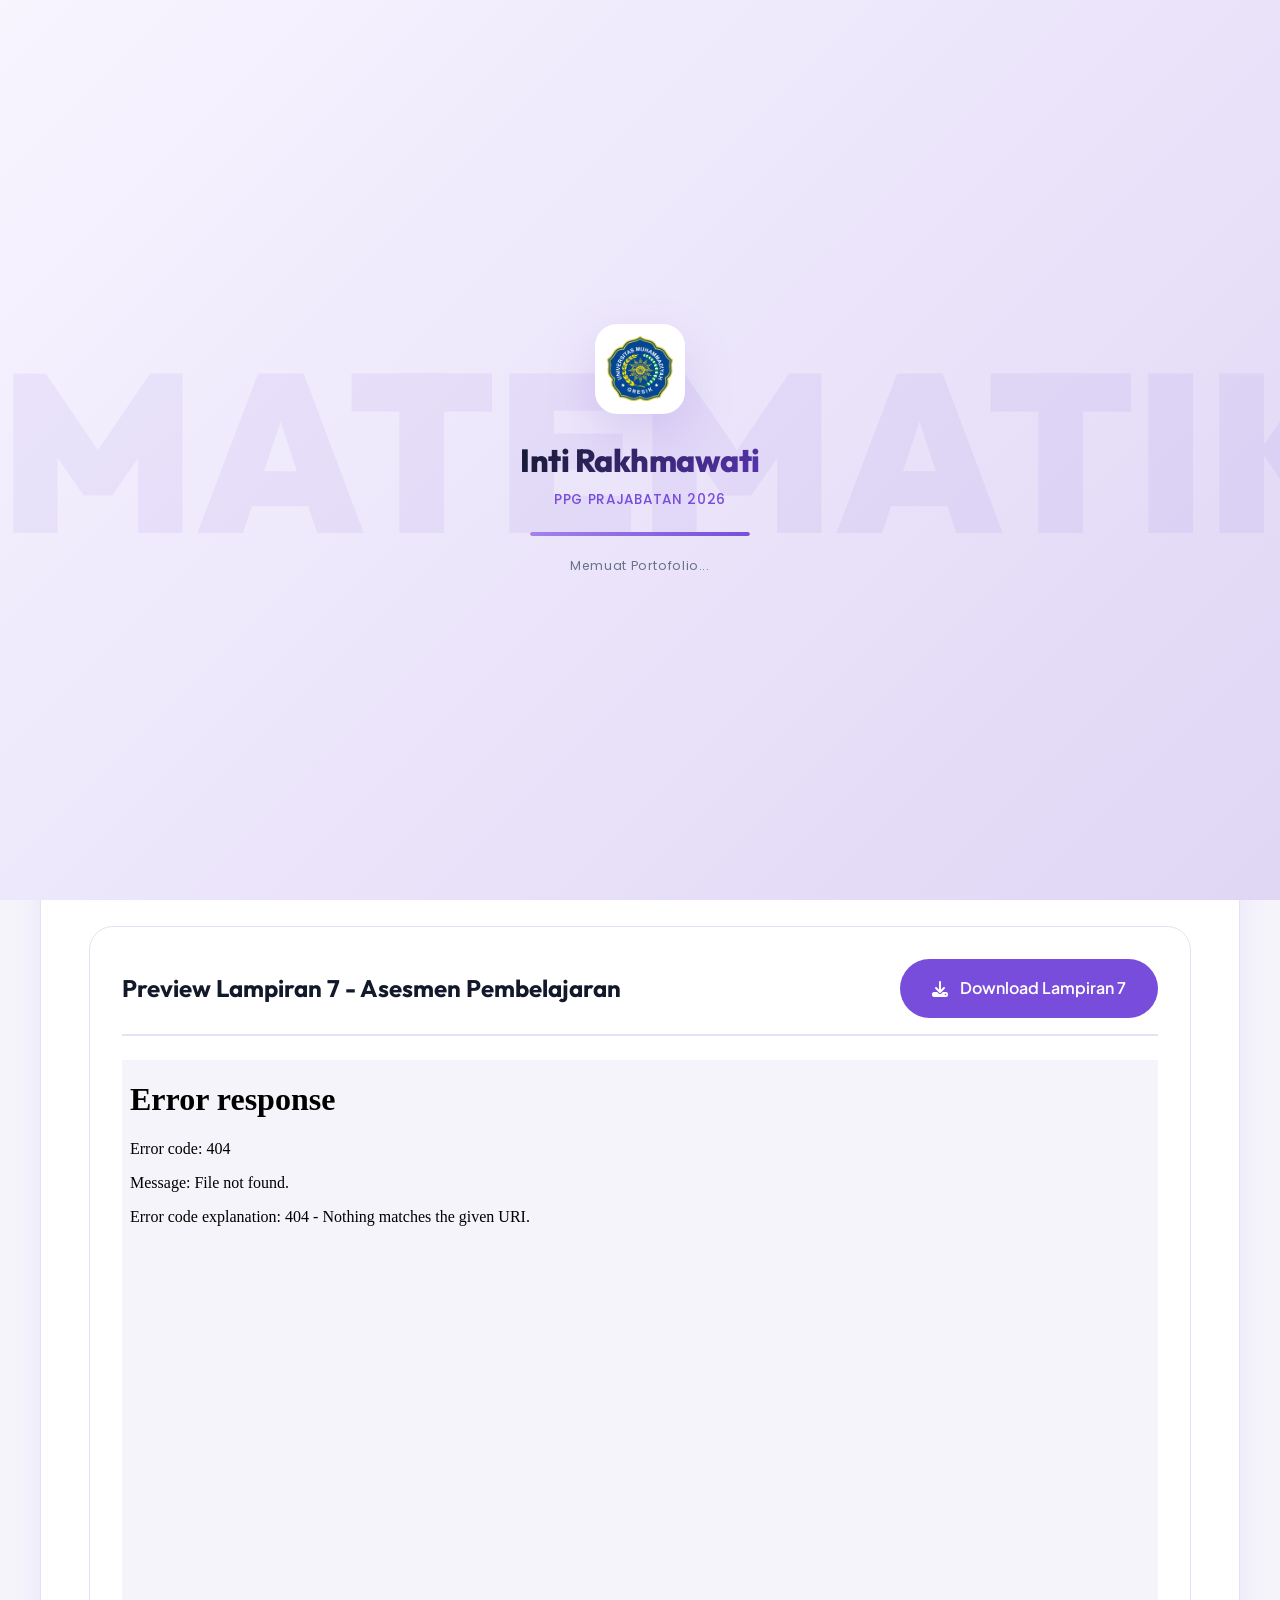
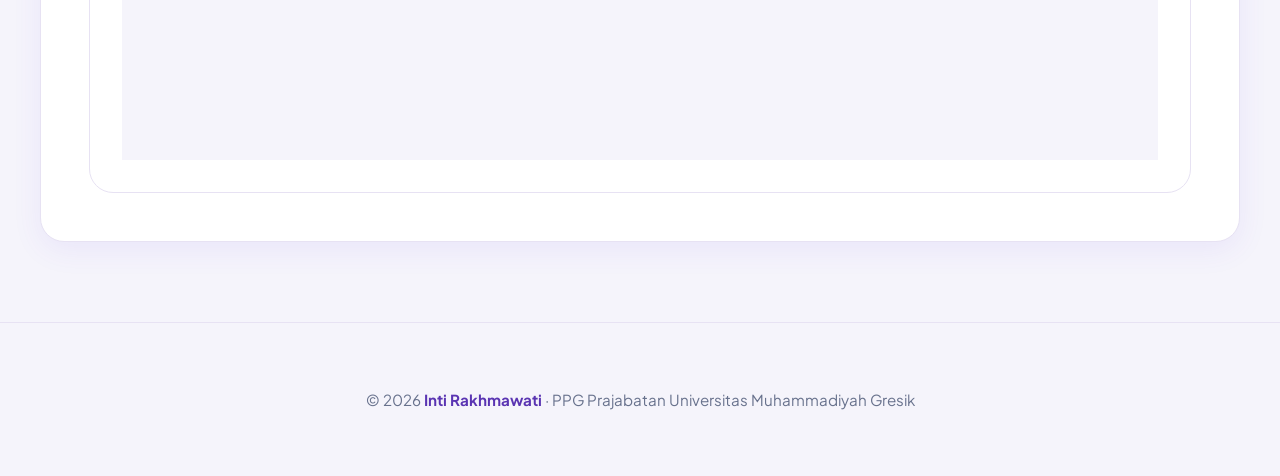
==== penilaian.html @ a16b54da "Add files via upload" ====
<!DOCTYPE html>
<html lang="id">
<head>
  <meta charset="UTF-8" />
  <meta name="viewport" content="width=1200" />
  <title>Penilaian – Portofolio PPG Prajabatan 2026</title>
  <meta name="description" content="Dokumen penilaian dan evaluasi pembelajaran" />
  <link rel="preconnect" href="https://fonts.googleapis.com" />
  <link rel="preconnect" href="https://fonts.gstatic.com" crossorigin />
  <link href="https://fonts.googleapis.com/css2?family=Poppins:wght@400;500;600;700&family=Outfit:wght@400;500;600;700;800;900&family=Plus+Jakarta+Sans:ital,wght@0,400;0,500;0,600;0,700;1,400&display=swap" rel="stylesheet" />
  <link rel="stylesheet" href="style.css?v=6" />
  <link rel="icon" type="image/png" href="Logo_UMG.png" />
  <link rel="stylesheet" href="https://cdnjs.cloudflare.com/ajax/libs/font-awesome/6.5.1/css/all.min.css" />
  <style>
    .detail-section { padding: 9rem 2rem 5rem; min-height: 80vh; background: var(--bg-alt); }
    .back-btn {
      display: inline-flex; align-items: center; gap: 0.5rem;
      color: var(--text-muted); text-decoration: none; font-weight: 600;
      margin-bottom: 2rem; transition: var(--transition);
      background: var(--white); padding: 0.6rem 1.2rem;
      border-radius: 99px; border: 1.5px solid var(--border);
    }
    .back-btn:hover { color: var(--purple); border-color: var(--purple-light); transform: translateY(-2px); }
    .penilaian-container {
      background: var(--white);
      border-radius: var(--radius-lg);
      padding: 3rem;
      box-shadow: var(--shadow-md);
      border: 1px solid var(--border);
    }
    .penilaian-header { margin-bottom: 3rem; border-bottom: 2px solid var(--border); padding-bottom: 2rem; }
    .section-tag {
      display: inline-block; background: var(--purple-soft); color: var(--purple);
      border: 1px solid var(--border); padding: 0.28rem 1rem; border-radius: 99px;
      font-size: 0.75rem; font-weight: 700; text-transform: uppercase; margin-bottom: 1rem;
    }
    .penilaian-header h1 { font-family: 'Outfit', sans-serif; font-size: 2.2rem; color: var(--dark); margin-bottom: 1rem; }
    .penilaian-meta { display: flex; gap: 1.5rem; color: var(--text-muted); font-size: 0.9rem; font-weight: 500; }
    
    .penilaian-grid {
      display: grid;
      grid-template-columns: 1fr 1fr;
      gap: 2rem;
      margin-bottom: 3rem;
    }
    
    .penilaian-card {
      background: var(--purple-bg);
      border: 1.5px solid var(--border);
      border-radius: var(--radius-md);
      padding: 2rem;
      transition: var(--transition);
    }
    .penilaian-card:hover {
      border-color: var(--purple-light);
      transform: translateY(-3px);
      box-shadow: 0 8px 25px hsl(258,60%,62%,0.1);
    }
    .penilaian-card h3 {
      font-family: 'Outfit', sans-serif;
      font-size: 1.3rem;
      color: var(--purple);
      margin-bottom: 1rem;
      display: flex;
      align-items: center;
      gap: 0.5rem;
    }
    .penilaian-card p {
      color: var(--text-muted);
      line-height: 1.7;
      font-size: 0.95rem;
    }
    
    .penilaian-preview {
      background: var(--white);
      border: 1px solid var(--border);
      border-radius: var(--radius-lg);
      padding: 2rem;
      margin-top: 2rem;
    }
    .pdf-container {
      width: 100%;
      height: 700px;
      border-radius: var(--radius-md);
      overflow: hidden;
      background: var(--bg-alt);
    }
    .pdf-container iframe {
      width: 100%;
      height: 100%;
      border: none;
    }
    .preview-header {
      display: flex;
      justify-content: space-between;
      align-items: center;
      margin-bottom: 1.5rem;
      padding-bottom: 1rem;
      border-bottom: 2px solid var(--border);
    }
    .preview-header h3 {
      font-family: 'Outfit', sans-serif;
      color: var(--dark);
      font-size: 1.5rem;
      margin: 0;
    }
    .btn-download {
      display: inline-flex;
      align-items: center;
      gap: 0.75rem;
      background: var(--purple);
      color: var(--white);
      padding: 1rem 2rem;
      border-radius: 99px;
      text-decoration: none;
      font-weight: 600;
      transition: var(--transition);
      border: none;
      cursor: pointer;
    }
    .btn-download:hover {
      background: var(--purple-dark);
      transform: translateY(-2px);
      box-shadow: 0 8px 20px hsl(258,60%,62%,0.3);
    }
    
    .tab-nav {
      display: flex;
      gap: 1rem;
      margin-bottom: 2rem;
      border-bottom: 2px solid var(--border);
      padding-bottom: 0;
    }
    .tab-btn {
      background: transparent;
      border: none;
      border-bottom: 3px solid transparent;
      color: var(--text-muted);
      padding: 1rem 1.5rem;
      font-family: inherit;
      font-weight: 600;
      font-size: 1rem;
      cursor: pointer;
      transition: var(--transition);
      border-radius: 0;
      position: relative;
    }
    .tab-btn:hover {
      color: var(--purple);
    }
    .tab-btn.active {
      color: var(--purple);
      border-bottom-color: var(--purple);
    }
    .tab-content {
      display: none;
      animation: fadeIn 0.5s ease forwards;
    }
    .tab-content.active {
      display: block;
    }
    
    @keyframes fadeIn {
      from { opacity: 0; transform: translateY(10px); }
      to { opacity: 1; transform: translateY(0); }
    }
  </style>
</head>
<body>
  <!-- ══════════════════════════════════════════════
       PRELOADER / INTRO ANIMATION
  ══════════════════════════════════════════════ -->
  <div id="preloader">
    <div class="preloader-inner">
      <div class="preloader-logo">
        <img src="Logo_UMG.png" alt="Logo UMG" class="preloader-logo-img" />
      </div>
      <div class="preloader-text">
        <span class="preloader-name">Inti Rakhmawati</span>
        <span class="preloader-sub">PPG Prajabatan 2026</span>
      </div>
      <div class="preloader-bar-wrap">
        <div class="preloader-bar" id="preloaderBar"></div>
      </div>
      <p class="preloader-hint">Memuat Portofolio...</p>
    </div>
    <div class="preloader-bg-text">MATEMATIKA</div>
  </div>

  <div class="page-transition" id="pageTransition"></div>

  <!-- NAVBAR (REUSED) -->
  <nav class="navbar scrolled" id="navbar">
    <div class="nav-container">
      <a href="index.html#home" class="nav-brand">
        <img src="Logo_UMG.png" alt="Logo UMG" class="nav-logo-img" onerror="this.style.display='none'; this.nextElementSibling.style.display='flex';" />
        <div class="nav-logo-icon" aria-label="Logo universitas" style="display: none;">🏛️</div>
        <div class="nav-brand-text">
          <span class="nav-univ">Universitas Muhammadiyah Gresik</span>
          <span class="nav-sub">PPG Prajabatan 2026</span>
        </div>
      </a>
      <ul class="nav-links">
        <li><a href="index.html#home" class="nav-link">Beranda</a></li>
        <li><a href="index.html#profil" class="nav-link">Profil</a></li>
        <li><a href="index.html#artefak" class="nav-link">Artefak</a></li>
        <li><a href="index.html#penilaian" class="nav-link">Penilaian</a></li>
        <li><a href="index.html#kontak" class="btn-hubungi">Hubungi Saya</a></li>
      </ul>
    </div>
  </nav>

  <main class="detail-section page-enter">
    <div class="container">
      <a href="index.html#penilaian" class="back-btn">← Kembali ke Penilaian</a>
      
      <div class="penilaian-container">
        <div class="penilaian-header">
          <span class="section-tag">Dokumen</span>
          <h1>Dokumen Penilaian</h1>
          <div class="penilaian-meta">
            <span>📅 2026</span>
            <span>📂 PPG Prajabatan</span>
            <span>📊 Asesmen & Evaluasi</span>
          </div>
        </div>

        <div class="penilaian-content">
          <p style="color: var(--text); font-size: 1.1rem; line-height: 1.8; margin-bottom: 2rem;">
            Dokumen penilaian dan evaluasi pembelajaran yang digunakan selama Program Pendidikan Profesi Guru (PPG) Prajabatan. File-file ini mencakup dokumentasi asesmen dan evaluasi pembelajaran yang dilakukan di sekolah praktik.
          </p>

          <div class="penilaian-grid">
            <div class="penilaian-card">
              <h3><i class="fas fa-clipboard-check"></i> Lampiran 7</h3>
              <p>File penilaian dan dokumentasi asesmen pembelajaran yang mencakup instrumen penilaian, rubrik, dan dokumentasi hasil asesmen peserta didik.</p>
            </div>
            <div class="penilaian-card">
              <h3><i class="fas fa-chart-bar"></i> Lampiran 8</h3>
              <p>File penilaian dan dokumentasi evaluasi pembelajaran yang berisi analisis hasil evaluasi, refleksi, dan rencana tindak lanjut pembelajaran.</p>
            </div>
          </div>

          <div class="tab-nav">
            <button class="tab-btn active" data-tab="tab-lampiran7">Lampiran 7</button>
            <button class="tab-btn" data-tab="tab-lampiran8">Lampiran 8</button>
          </div>

          <div class="tab-content active" id="tab-lampiran7">
            <div class="penilaian-preview">
              <div class="preview-header">
                <h3>Preview Lampiran 7 - Asesmen Pembelajaran</h3>
                <a href="assets/docs/lampiran_7.pdf" class="btn-download" target="_blank">
                  <i class="fas fa-download"></i>
                  Download Lampiran 7
                </a>
              </div>
              <div class="pdf-container">
                <iframe src="assets/docs/lampiran_7.pdf" type="application/pdf">
                  <p>Browser Anda tidak mendukung preview PDF. <a href="assets/docs/lampiran_7.pdf" target="_blank">Klik di sini untuk mengunduh file</a>.</p>
                </iframe>
              </div>
            </div>
          </div>

          <div class="tab-content" id="tab-lampiran8">
            <div class="penilaian-preview">
              <div class="preview-header">
                <h3>Preview Lampiran 8 - Evaluasi Pembelajaran</h3>
                <a href="assets/docs/lampiran_8.pdf" class="btn-download" target="_blank">
                  <i class="fas fa-download"></i>
                  Download Lampiran 8
                </a>
              </div>
              <div class="pdf-container">
                <iframe src="assets/docs/lampiran_8.pdf" type="application/pdf">
                  <p>Browser Anda tidak mendukung preview PDF. <a href="assets/docs/lampiran_8.pdf" target="_blank">Klik di sini untuk mengunduh file</a>.</p>
                </iframe>
              </div>
            </div>
          </div>
        </div>
      </div>
    </div>
  </main>

  <footer class="footer">
    <div class="container footer-inner">
      <p>© 2026 <strong>Inti Rakhmawati</strong> · PPG Prajabatan Universitas Muhammadiyah Gresik</p>
    </div>
  </footer>
  <script src="script.js"></script>
  <script>
    // Tab functionality
    const tabBtns = document.querySelectorAll('.tab-btn');
    const tabContents = document.querySelectorAll('.tab-content');

    tabBtns.forEach(btn => {
      btn.addEventListener('click', () => {
        const tabId = btn.getAttribute('data-tab');
        
        // Remove active class from all buttons and contents
        tabBtns.forEach(b => b.classList.remove('active'));
        tabContents.forEach(c => c.classList.remove('active'));
        
        // Add active class to clicked button and corresponding content
        btn.classList.add('active');
        document.getElementById(tabId).classList.add('active');
      });
    });
  </script>
</body>
</html>
---- style.css ----
/* ═══════════════════════════════════════════════
   PORTFOLIO – Light Theme
   ═══════════════════════════════════════════════ */

/* ── RESET ────────────────────────────────────── */
*, *::before, *::after { box-sizing: border-box; margin: 0; padding: 0; }

:root {
  /* Premium Palette */
  --purple:        hsl(258, 66%, 58%);      /* Elegant Primary */
  --purple-dark:   hsl(258, 55%, 45%);      /* For Contrast */
  --purple-light:  hsl(258, 75%, 72%);      /* For Highlights */
  --purple-soft:   hsl(258, 80%, 95%);      /* For Soft Backgrounds */
  --purple-bg:     hsl(258, 100%, 98%);     /* Clean Page Background */
  
  --dark:          hsl(224, 42%, 12%);      /* Deep Ink */
  --dark-accent:   hsl(224, 30%, 18%);      /* Rich Dark Gray */
  --text:          hsl(224, 25%, 22%);      /* Professional Reading Color */
  --text-muted:    hsl(224, 15%, 48%);      /* Soft Grayish Blue */
  
  --white:         #ffffff;
  --border:        hsl(258, 40%, 92%);
  --bg-alt:        hsl(252, 45%, 97%);
  --dark-btn:      hsl(224, 42%, 12%);

  /* Glassmorphism Tokens */
  --glass-bg:      rgba(255, 255, 255, 0.75);
  --glass-border:  rgba(255, 255, 255, 0.5);
  --glass-blur:    20px;

  /* Shadows & Layout */
  --shadow-sm:     0 2px 10px rgba(0, 0, 0, 0.05);
  --shadow-md:     0 8px 30px rgba(103, 61, 230, 0.08); /* Purple-tinted shadow */
  --shadow-lg:     0 20px 50px rgba(103, 61, 230, 0.12);
  
  --max-w:         1200px;
  --radius:        14px;
  --radius-lg:     24px;
  --transition:    0.4s cubic-bezier(0.165, 0.84, 0.44, 1);
}

html { scroll-behavior: smooth; }

body {
  font-family: 'Plus Jakarta Sans', sans-serif;
  background: var(--white);
  color: var(--text);
  line-height: 1.65;
  overflow-x: hidden;
  min-width: 1200px;
}

::-webkit-scrollbar { width: 5px; }
::-webkit-scrollbar-track { background: var(--white); }
::-webkit-scrollbar-thumb { background: var(--purple-light); border-radius: 99px; }

/* ── PRELOADER ────────────────────────────────── */
#preloader {
  position: fixed;
  inset: 0;
  z-index: 99999;
  background: linear-gradient(135deg, hsl(258, 100%, 98%) 0%, hsl(258, 70%, 94%) 50%, hsl(258, 60%, 90%) 100%);
  display: flex;
  align-items: center;
  justify-content: center;
  flex-direction: column;
  overflow: hidden;
  transition: opacity 0.7s ease, transform 0.7s cubic-bezier(0.4, 0, 0.2, 1);
}
#preloader.preloader-exit {
  opacity: 0;
  transform: scale(1.05);
  pointer-events: none;
}
#preloader.preloader-hidden {
  display: none;
}

.preloader-bg-text {
  position: absolute;
  top: 50%;
  left: 50%;
  transform: translate(-50%, -50%);
  font-family: 'Outfit', sans-serif;
  font-size: clamp(6rem, 18vw, 14rem);
  font-weight: 900;
  color: var(--purple);
  opacity: 0.07;
  line-height: 0.85;
  text-align: center;
  white-space: nowrap;
  pointer-events: none;
  width: 100%;
  animation: preloaderBgPulse 3s ease-in-out infinite;
}
@keyframes preloaderBgPulse {
  0%, 100% { opacity: 0.07; transform: translate(-50%, -50%) scale(1); }
  50% { opacity: 0.12; transform: translate(-50%, -50%) scale(1.04); }
}

.preloader-inner {
  display: flex;
  flex-direction: column;
  align-items: center;
  gap: 1.25rem;
  position: relative;
  z-index: 2;
  animation: preloaderFadeIn 0.6s ease both;
}
@keyframes preloaderFadeIn {
  from { opacity: 0; transform: translateY(20px); }
  to   { opacity: 1; transform: translateY(0); }
}

.preloader-logo {
  width: 90px;
  height: 90px;
  border-radius: 22px;
  background: white;
  display: flex;
  align-items: center;
  justify-content: center;
  box-shadow: 0 20px 50px hsl(258, 60%, 62%, 0.2);
  padding: 12px;
  animation: preloaderLogoPop 0.8s cubic-bezier(0.175, 0.885, 0.32, 1.275) 0.2s both;
}
@keyframes preloaderLogoPop {
  from { opacity: 0; transform: scale(0.5) rotate(-10deg); }
  to   { opacity: 1; transform: scale(1) rotate(0deg); }
}
.preloader-logo-img {
  width: 100%;
  height: 100%;
  object-fit: contain;
}

.preloader-text {
  display: flex;
  flex-direction: column;
  align-items: center;
  gap: 0.2rem;
  animation: preloaderFadeIn 0.6s ease 0.4s both;
}
.preloader-name {
  font-family: 'Outfit', sans-serif;
  font-size: 2rem;
  font-weight: 800;
  color: var(--dark);
  letter-spacing: -0.5px;
  background: linear-gradient(135deg, var(--dark), var(--purple-dark));
  -webkit-background-clip: text;
  -webkit-text-fill-color: transparent;
}
.preloader-sub {
  font-family: 'Poppins', sans-serif;
  font-size: 0.85rem;
  font-weight: 500;
  color: var(--purple);
  letter-spacing: 0.05em;
  text-transform: uppercase;
}

.preloader-bar-wrap {
  width: 220px;
  height: 4px;
  background: hsl(258, 50%, 88%);
  border-radius: 99px;
  overflow: hidden;
  animation: preloaderFadeIn 0.6s ease 0.6s both;
}
.preloader-bar {
  height: 100%;
  width: 0%;
  border-radius: 99px;
  background: linear-gradient(90deg, var(--purple-light), var(--purple), var(--purple-dark));
  background-size: 200% 100%;
  animation: preloaderProgress 2.2s cubic-bezier(0.4, 0, 0.2, 1) 0.5s forwards,
             preloaderShimmer 1.5s linear 0.5s infinite;
}
@keyframes preloaderProgress {
  0%   { width: 0%; }
  40%  { width: 55%; }
  70%  { width: 80%; }
  100% { width: 100%; }
}
@keyframes preloaderShimmer {
  0% { background-position: 200% center; }
  100% { background-position: -200% center; }
}

.preloader-hint {
  font-size: 0.78rem;
  color: var(--text-muted);
  font-family: 'Poppins', sans-serif;
  letter-spacing: 0.05em;
  animation: preloaderFadeIn 0.6s ease 0.7s both, preloaderDots 1.5s ease 0.7s infinite;
}
@keyframes preloaderDots {
  0%, 100% { opacity: 0.5; }
  50% { opacity: 1; }
}


/* ── NAVBAR ──────────────────────────────────── */
.navbar {
  position: fixed; top: 0; left: 0; right: 0;
  z-index: 1000;
  padding: 0.9rem 0;
  background: rgba(255,255,255,0.92);
  backdrop-filter: blur(16px);
  -webkit-backdrop-filter: blur(16px);
  border-bottom: 1px solid transparent;
  transition: var(--transition);
}
.navbar.scrolled {
  border-color: var(--border);
  box-shadow: 0 2px 24px hsl(258,60%,62%,0.08);
}

.nav-container {
  max-width: var(--max-w);
  margin: 0 auto;
  padding: 0 2rem;
  display: flex;
  align-items: center;
  gap: 2rem;
}

/* Brand */
.nav-brand {
  display: flex; align-items: center; gap: 0.65rem;
  text-decoration: none;
  color: inherit;
  flex-shrink: 0;
}
.nav-logo-img {
  width: 48px;
  height: auto;
  max-height: 48px;
  object-fit: contain;
}
.nav-logo-icon {
  width: 42px; height: 42px;
  background: linear-gradient(135deg, var(--purple-soft), var(--purple-light));
  border: 2px solid var(--border);
  border-radius: 10px;
  display: flex; align-items: center; justify-content: center;
  font-size: 1.4rem;
}
.nav-brand-text { display: flex; flex-direction: column; line-height: 1.2; }
.nav-univ {
  font-weight: 700;
  font-size: 0.88rem;
  color: var(--text);
}
.nav-sub {
  font-size: 0.72rem;
  color: var(--purple);
  font-weight: 500;
}

/* Links */
.nav-links {
  display: flex;
  list-style: none;
  gap: 0.25rem;
  margin-left: auto;
}
.nav-link {
  display: block;
  padding: 0.45rem 0.9rem;
  text-decoration: none;
  font-weight: 500;
  font-size: 0.88rem;
  color: var(--text-muted);
  border-radius: 8px;
  transition: var(--transition);
}
.nav-link:hover, .nav-link.active {
  color: var(--text);
  background: var(--purple-soft);
}

/* CTA Button */
.btn-hubungi {
  display: inline-block;
  background: var(--dark);
  color: var(--white);
  text-decoration: none;
  font-weight: 600;
  font-size: 0.85rem;
  padding: 0.6rem 1.35rem;
  border-radius: 99px;
  flex-shrink: 0;
  transition: var(--transition);
}
.btn-hubungi:hover {
  background: var(--purple);
  transform: translateY(-1px);
  box-shadow: 0 6px 20px hsl(258,60%,62%,0.35);
}

/* Hamburger */
.hamburger {
  display: none;
  flex-direction: column;
  gap: 5px;
  background: none; border: none; cursor: pointer;
  padding: 4px; margin-left: auto;
}
.hamburger span {
  display: block; width: 22px; height: 2px;
  background: var(--text);
  border-radius: 2px;
  transition: var(--transition);
}

/* ── HERO ─────────────────────────────────────── */
/* Seamless blend between sections */
.hero-wrapper {
  position: relative;
  background: linear-gradient(180deg, hsl(258, 100%, 98%) 0%, hsl(258, 80%, 96%) 80%, var(--white) 100%);
  overflow: visible; /* Allow content to spill naturally */
}

.hero {
  min-height: 750px !important;
  height: 750px !important;
  position: relative;
  overflow: visible; /* Prevent cutting off background text and photo */
  display: flex !important;
  flex-direction: row !important;
  flex-wrap: nowrap !important;
  align-items: center;
  padding: 0 2rem;
  background: transparent;
  max-width: 1200px;
  margin: 0 auto;
}

/* ── Decorative Circles ── */
.deco { position: fixed; pointer-events: none; border-radius: 50%; }

/* Large purple blob bottom-left */
.deco-blob {
  position: fixed;
  width: 520px; height: 480px;
  background: radial-gradient(ellipse at center, hsl(258,70%,80%,0.35) 0%, hsl(258,70%,80%,0) 70%);
  bottom: -120px; left: -80px;
  border-radius: 50%;
  filter: blur(30px);
  animation: blobPulse 7s ease-in-out infinite;
}
@keyframes blobPulse {
  0%,100% { transform: scale(1); }
  50% { transform: scale(1.05) translate(10px,-10px); }
}

/* Large solid circle (right, behind photo) */
.deco-circle-lg {
  width: 420px; height: 420px;
  background: hsl(258, 50%, 88%, 0.45);
  top: 50%; right: 4%;
  transform: translateY(-50%);
  position: absolute;
  border-radius: 50%;
  animation: floatY 6s ease-in-out infinite;
}

/* Medium circle top-right */
.deco-circle-md {
  width: 140px; height: 140px;
  background: hsl(258, 50%, 90%, 0.5);
  top: 6%; right: 3%;
  position: absolute;
  animation: floatY 8s ease-in-out infinite 1s;
}

/* Small filled circles */
.deco-circle-sm-1 {
  width: 18px; height: 18px;
  background: hsl(258, 65%, 72%,0.55);
  top: 20%; left: 38%;
  position: absolute;
  animation: floatY 5s ease-in-out infinite 0.5s;
}
.deco-circle-sm-2 {
  width: 10px; height: 10px;
  background: hsl(258, 65%, 72%,0.45);
  top: 60%; left: 42%;
  position: absolute;
}
.deco-circle-sm-3 {
  width: 14px; height: 14px;
  background: hsl(258, 65%, 72%,0.5);
  bottom: 22%; left: 28%;
  position: absolute;
  animation: floatY 6s ease-in-out infinite 2s;
}
.deco-circle-sm-4 {
  width: 8px; height: 8px;
  background: hsl(258, 65%, 72%,0.4);
  top: 42%; left: 48%;
  position: absolute;
}

/* Outline circles */
.deco-outline-1 {
  width: 90px; height: 90px;
  border: 2px solid hsl(258,50%,80%,0.4);
  top: 14%; left: 55%;
  position: absolute;
  background: transparent;
  animation: spin 18s linear infinite;
}
.deco-outline-2 {
  width: 60px; height: 60px;
  border: 2px solid hsl(258,50%,80%,0.35);
  top: 30%; left: 62%;
  position: absolute;
  background: transparent;
}

/* Dot groups (pink dots) */
.deco-dot-group-1,
.deco-dot-group-2 {
  position: absolute;
  background: none !important;
  border-radius: 0 !important;
}
.deco-dot-group-1 {
  width: 80px; height: 60px;
  top: 30%; right: 1%;
  background-image:
    radial-gradient(circle 3px, hsl(330,70%,72%,0.6) 100%, transparent 0),
    radial-gradient(circle 3px, hsl(330,70%,72%,0.6) 100%, transparent 0),
    radial-gradient(circle 3px, hsl(330,70%,72%,0.6) 100%, transparent 0),
    radial-gradient(circle 3px, hsl(330,70%,72%,0.6) 100%, transparent 0),
    radial-gradient(circle 3px, hsl(330,70%,72%,0.6) 100%, transparent 0),
    radial-gradient(circle 3px, hsl(330,70%,72%,0.6) 100%, transparent 0) !important;
  background-size: 14px 14px !important;
  background-position:
    0 0, 14px 0, 28px 0,
    7px 14px, 21px 14px, 35px 14px !important;
  background-repeat: no-repeat !important;
}
.deco-dot-group-2 {
  width: 60px; height: 60px;
  bottom: 24%; right: 2%;
  background-image:
    radial-gradient(circle 3px, hsl(330,70%,72%,0.5) 100%, transparent 0),
    radial-gradient(circle 3px, hsl(330,70%,72%,0.5) 100%, transparent 0),
    radial-gradient(circle 3px, hsl(330,70%,72%,0.5) 100%, transparent 0),
    radial-gradient(circle 3px, hsl(330,70%,72%,0.5) 100%, transparent 0) !important;
  background-size: 12px 12px !important;
  background-position: 0 0, 12px 0, 6px 12px, 18px 12px !important;
  background-repeat: no-repeat !important;
}

/* Ornaments */
.deco-star-1, .deco-star-2, .deco-star-3 {
  position: absolute;
  color: hsl(258, 60%, 75%);
  font-size: 1.5rem;
  border-radius: 0;
  animation: pulse 3s infinite alternate;
}
.deco-star-1 { top: 12%; left: 10%; font-size: 2rem; color: hsl(330,70%,75%); }
.deco-star-2 { bottom: 15%; right: 40%; font-size: 1.2rem; }
.deco-star-3 { top: 40%; left: 80%; animation-delay: 1s; }

.deco-plus-1, .deco-plus-2 {
  position: absolute;
  color: hsl(220, 20%, 60%, 0.5);
  font-size: 1.8rem;
  font-weight: 300;
  border-radius: 0;
  animation: spin 15s linear infinite;
}
.deco-plus-1 { top: 75%; left: 8%; }
.deco-plus-2 { top: 20%; right: 15%; }

.deco-ring-1 {
  width: 120px; height: 120px;
  border: 1px dashed hsl(258, 50%, 70%, 0.5);
  top: 70%; right: 2%;
  position: absolute;
  border-radius: 50%;
  background: transparent;
  animation: spin 20s linear infinite reverse;
}
@keyframes pulse {
  0% { transform: scale(1) rotate(0deg); opacity: 0.6; }
  100% { transform: scale(1.2) rotate(15deg); opacity: 1; }
}

@keyframes floatY {
  0%,100% { transform: translateY(0); }
  50% { transform: translateY(-12px); }
}
@keyframes spin { to { transform: rotate(360deg); } }

/* Hero Layout */
.hero-left {
  flex: 0 0 52%;
  max-width: 52%;
  padding-top: 5rem;
  position: relative; z-index: 1;
}

.hero-eyebrow {
  font-family: 'Poppins', sans-serif;
  font-size: 1.05rem;
  font-weight: 600;
  color: hsl(258, 40%, 60%); /* Soft muted purple */
  margin-bottom: 0.8rem;
  letter-spacing: 0.03em;
  animation: fadeInUp 0.6s ease both;
}

.hero-name {
  font-family: 'Outfit', sans-serif;
  font-size: clamp(3.5rem, 8vw, 6rem);
  font-weight: 800;
  line-height: 1.1;
  letter-spacing: -2px;
  padding-bottom: 0.1em;
  margin-bottom: 1.0rem;
  display: inline-block;
  color: var(--dark);
  background: linear-gradient(135deg, var(--dark) 0%, var(--purple-dark) 100%);
  -webkit-background-clip: text;
  -webkit-text-fill-color: transparent;
  filter: drop-shadow(0 10px 20px rgba(103, 61, 230, 0.15));
  transition: var(--transition);
  cursor: default;
}
.hero-name:hover {
  transform: translateY(-2px) scale(1.01);
  filter: drop-shadow(0 15px 30px rgba(103, 61, 230, 0.25));
}
.hero-tagline {
  font-family: 'Poppins', sans-serif;
  font-size: 0.95rem;
  color: var(--text-muted);
  margin-bottom: 2rem;
  line-height: 1.7;
  animation: fadeInUp 0.6s 0.2s ease both;
}
.hero-tagline a, .hero-tagline span {
  color: var(--purple);
  font-weight: 600;
  text-decoration: none;
}

/* Hero Socials */
.hero-socials {
  display: flex;
  gap: 1rem;
  margin-top: 1rem;
  animation: fadeInUp 0.6s 0.3s ease both;
}
.social-btn {
  width: 46px;
  height: 46px;
  display: flex;
  align-items: center;
  justify-content: center;
  background: var(--white);
  border: 1.5px solid var(--border);
  border-radius: 12px;
  color: var(--text);
  font-size: 1.25rem;
  text-decoration: none;
  transition: all 0.4s cubic-bezier(0.175, 0.885, 0.32, 1.275);
  box-shadow: 0 4px 12px rgba(0,0,0,0.03);
}
.social-btn:hover {
  transform: translateY(-5px) scale(1.1);
  box-shadow: 0 10px 20px rgba(103, 61, 230, 0.1);
  border-color: var(--purple-light);
}
.sb-ig:hover { color: #E1306C; background: #fff5f8; border-color: #E1306C; }
.sb-li:hover { color: #0077b5; background: #f0f7fb; border-color: #0077b5; }
.sb-em:hover { color: var(--purple); background: var(--purple-soft); border-color: var(--purple); }
.sb-yt:hover { color: #FF0000; background: #fff0f0; border-color: #FF0000; }

/* Hero Right – Photo */
.hero-right {
  flex: 0 0 48%;
  max-width: 48%;
  display: flex !important;
  align-items: flex-end;
  justify-content: center;
  height: 750px !important;
  position: relative;
  z-index: 1;
}

.hero-bg-text {
  position: absolute;
  top: 50%;
  left: 45%;
  transform: translate(-50%, -50%);
  font-family: 'Outfit', sans-serif;
  font-size: clamp(3rem, 7vw, 5.5rem);
  font-weight: 900;
  line-height: 0.85;
  color: var(--dark);
  opacity: 0.2;
  white-space: nowrap;
  text-align: center;
  z-index: 0;
  pointer-events: none;
  width: max-content;
  transition: transform 0.8s cubic-bezier(0.165, 0.84, 0.44, 1), opacity 0.8s ease;
}

.hero-right:hover .hero-bg-text {
  transform: translate(-50%, -50%) scale(1.12) rotate(1deg);
  opacity: 0.3;
}

.photo-wrap {
  width: 100%;
  max-width: 500px;
  height: 100% !important;
  position: relative;
  display: flex !important;
  align-items: flex-end;
  justify-content: center;
  animation: fadeIn 0.8s 0.2s ease both;
}

.hero-photo {
  width: 100%;
  max-width: 380px;
  height: auto;
  max-height: 700px !important;
  object-fit: contain;
  object-position: bottom center;
  display: block;
  position: relative; z-index: 10;
  filter: drop-shadow(0 25px 40px rgba(0,0,0,0.25)) drop-shadow(0 10px 15px rgba(0,0,0,0.15)) drop-shadow(0 0 20px hsl(258,60%,62%,0.1));
  transition: transform 0.7s cubic-bezier(0.165, 0.84, 0.44, 1), filter 0.7s ease;
}
.hero-right:hover .hero-photo {
  transform: translateY(-12px) scale(1.04);
  filter: drop-shadow(0 40px 60px rgba(0,0,0,0.3)) drop-shadow(0 15px 25px rgba(0,0,0,0.2)) drop-shadow(0 0 30px hsl(258,60%,62%,0.2));
}

/* Placeholder saat foto belum ada */
.photo-placeholder {
  display: none;
  flex-direction: column;
  align-items: center;
  justify-content: center;
  width: 300px; height: 380px;
  background: var(--purple-soft);
  border: 2.5px dashed var(--purple-light);
  border-radius: var(--radius-lg);
  text-align: center;
  gap: 1rem;
  position: relative; z-index: 2;
}
.photo-placeholder-icon { font-size: 5rem; }
.photo-placeholder p {
  color: var(--text-muted);
  font-size: 0.85rem;
  line-height: 1.6;
}
.photo-placeholder code {
  background: hsl(258,60%,88%,0.5);
  padding: 0.15rem 0.4rem;
  border-radius: 4px;
  color: var(--purple);
  font-size: 0.8rem;
}

/* ── SECTIONS ─────────────────────────────────── */
.section { padding: 6rem 2rem; }
.section-alt { background: var(--bg-alt); }
.container { max-width: var(--max-w); margin: 0 auto; }

.section-header {
  text-align: center;
  margin-bottom: 3.5rem;
}
.section-tag {
  display: inline-block;
  background: var(--purple-soft);
  color: var(--purple);
  border: 1px solid var(--border);
  padding: 0.28rem 1rem;
  border-radius: 99px;
  font-size: 0.75rem;
  font-weight: 700;
  text-transform: uppercase;
  letter-spacing: 0.1em;
  margin-bottom: 0.75rem;
}
.section-title {
  font-family: 'Outfit', sans-serif;
  font-size: clamp(1.8rem, 4vw, 2.6rem);
  font-weight: 800;
  color: var(--dark);
  letter-spacing: -0.5px;
  margin-bottom: 0.6rem;
}
.section-desc { color: var(--text-muted); max-width: 500px; margin: 0 auto; font-size: 0.95rem; }

/* ── PROFIL TABS ──────────────────────────────── */
.tabs-nav {
  display: flex;
  justify-content: center;
  gap: 1rem;
  margin-bottom: 2.5rem;
  flex-wrap: wrap;
}
.tabs-nav {
  display: flex;
  justify-content: center;
  gap: 2.5rem;
  margin-bottom: 3.5rem;
  border-bottom: 1px solid var(--border);
  padding-bottom: 0px;
}
.tab-btn {
  background: transparent;
  border: none;
  border-bottom: 3px solid transparent;
  color: var(--text-muted);
  padding: 1rem 0.5rem;
  font-family: inherit;
  font-weight: 600;
  font-size: 1rem;
  cursor: pointer;
  transition: var(--transition);
  border-radius: 0;
  position: relative;
}
.tab-btn:hover {
  color: var(--purple);
}
.tab-btn.active {
  color: var(--purple);
  border-bottom-color: var(--purple);
}
.tab-btn::after {
  content: '';
  position: absolute;
  bottom: -3px;
  left: 0;
  width: 0;
  height: 3px;
  background: var(--purple);
  transition: var(--transition);
}
.tab-btn.active::after {
  width: 100%;
}
.tabs-content {
  position: relative;
  min-height: 380px;
}
.tab-panel {
  display: none;
  animation: fadeIn 0.5s ease forwards;
}
.tab-panel.active {
  display: block;
}

.profil-grid {
  display: grid !important;
  grid-template-columns: 1.25fr 0.75fr !important;
  gap: 3.5rem !important;
  align-items: center !important;
  background: var(--glass-bg);
  backdrop-filter: blur(var(--glass-blur));
  -webkit-backdrop-filter: blur(var(--glass-blur));
  border: 1px solid var(--glass-border);
  border-radius: var(--radius-lg);
  padding: 3rem !important;
  box-shadow: var(--shadow-md);
}
.profil-text h3 { 
  margin-bottom: 1.5rem; 
  font-size: 1.8rem; 
  color: var(--dark); 
  font-family: 'Outfit', sans-serif;
  letter-spacing: -0.5px;
}
.profil-text p { 
  color: var(--text); 
  margin-bottom: 1.2rem; 
  font-size: 1.05rem; 
  line-height: 1.8;
  opacity: 0.9;
}
.profil-text strong { 
  color: var(--purple-dark); 
  font-weight: 700; 
  background: var(--purple-soft);
  padding: 0 4px;
  border-radius: 4px;
}
.profil-image-wrap { width: 100%; height: 100%; }

/* Profil Tab 2: Hobi (Interactive Slider) */
.hobi-interactive-container {
  display: grid !important;
  grid-template-columns: 280px 1fr !important;
  gap: 2rem !important;
  background: linear-gradient(135deg, hsl(258,80%,98%) 0%, hsl(258,50%,92%) 100%);
  border: 1px solid var(--white);
  border-radius: var(--radius-lg);
  padding: 2rem !important;
  box-shadow: 0 10px 40px hsl(258,60%,62%,0.08), inset 0 2px 0 var(--white);
  align-items: center;
  min-height: 480px !important;
  position: relative;
  overflow: hidden;
}
.hobi-interactive-container::after {
  content: ''; position: absolute; bottom: -50px; right: -50px; width: 450px; height: 450px;
  background: radial-gradient(circle, hsl(258,70%,85%,0.5) 0%, transparent 70%); border-radius: 50%; pointer-events: none;
}
.hobi-interactive-container::before {
  content: ''; position: absolute; top: -50px; left: 150px; width: 350px; height: 350px;
  background: radial-gradient(circle, hsl(330,70%,90%,0.5) 0%, transparent 70%); border-radius: 50%; pointer-events: none;
}
.hobi-nav-list {
  display: flex;
  flex-direction: column;
  gap: 0.5rem;
  background: rgba(255, 255, 255, 0.6);
  backdrop-filter: blur(12px);
  padding: 1.5rem;
  border-radius: var(--radius-md);
  border: 1px solid rgba(255, 255, 255, 0.8);
  box-shadow: 0 8px 32px rgba(0,0,0,0.03);
  position: relative;
  z-index: 2;
}
.hobi-nav-btn {
  display: flex;
  align-items: center;
  gap: 1.2rem;
  background: transparent;
  border: none;
  text-align: left;
  cursor: pointer;
  padding: 1rem 1.2rem;
  border-radius: 8px;
  transition: var(--transition);
  opacity: 0.6;
}
.hobi-nav-btn:hover, .hobi-nav-btn.active {
  opacity: 1;
  background: var(--white);
  box-shadow: 0 4px 15px rgba(0,0,0,0.04);
  transform: translateX(6px);
}

.hobi-nav-title {
  font-family: 'Outfit', sans-serif;
  font-size: 1.7rem;
  font-weight: 600;
  color: var(--text);
  transition: color var(--transition);
}
.hobi-nav-btn.active .hobi-nav-title, .hobi-nav-btn:hover .hobi-nav-title {
  color: var(--purple-dark);
}

.hobi-content-display {
  position: relative;
  width: 100%;
  height: 100%;
  min-height: 400px;
  overflow: hidden;
}
.hobi-display-item {
  position: absolute;
  top: 0;
  left: 0;
  width: 100%;
  height: 100%;
  opacity: 0;
  visibility: hidden;
  transform: translateX(30px);
  transition: opacity 0.6s ease, transform 0.6s cubic-bezier(0.2, 0.8, 0.2, 1);
  display: grid !important;
  grid-template-columns: 1fr 1fr !important;
  gap: 2rem !important;
  align-items: center;
}
.hobi-display-item.active {
  position: relative;
  opacity: 1;
  visibility: visible;
  transform: translateX(0);
}
.hobi-display-img {
  width: 100%;
  height: 450px;
  background: transparent;
  display: flex;
  align-items: center;
  justify-content: center;
  overflow: visible;
  position: relative;
  perspective: 1000px;
}
.polaroid-frame {
  position: relative;
  display: flex !important;
  flex-direction: column !important;
  align-items: center !important;
  background: var(--white);
  padding: 12px;
  padding-bottom: 40px;
  border-radius: 6px;
  box-shadow: 0 25px 40px rgba(0,0,0,0.15), 0 5px 15px rgba(0,0,0,0.1);
  transform: rotate(-3deg);
  transition: transform 0.5s cubic-bezier(0.175, 0.885, 0.32, 1.275), box-shadow 0.4s ease;
  cursor: pointer;
}
.polaroid-frame img {
  max-width: 100%;
  max-height: 380px;
  width: auto;
  height: auto;
  object-fit: cover;
  border-radius: 2px;
}
.photo-caption {
  position: absolute;
  bottom: 8px;
  left: 50%;
  transform: translateX(-50%);
  font-family: 'Poppins', sans-serif;
  font-weight: 600;
  color: #444;
  font-size: 0.9rem;
  white-space: nowrap;
}
.hobi-display-item.active .polaroid-frame {
  animation: popImage3D 0.6s cubic-bezier(0.175, 0.885, 0.32, 1.275) forwards;
}
@keyframes popImage3D {
  0% { opacity: 0; transform: scale(0.8) rotate(-15deg); }
  100% { opacity: 1; transform: scale(1) rotate(-3deg); }
}
.polaroid-frame:hover {
  transform: scale(1.05) rotate(0deg) !important;
  box-shadow: 0 30px 60px rgba(0,0,0,0.2), 0 10px 20px rgba(0,0,0,0.12);
}
.hobi-display-text h4 {
  font-size: 2.2rem;
  color: var(--purple-dark);
  margin-bottom: 1.2rem;
  font-family: 'Outfit', sans-serif;
}
.hobi-display-text p {
  color: var(--text-muted);
  line-height: 1.7;
  font-size: 0.95rem;
}

/* Profil Tab 3: Alasan */
.alasan-wrap {
  background: var(--purple-bg);
  border: 1.5px solid var(--border);
  border-radius: var(--radius-lg);
  padding: 4.5rem 3rem;
  text-align: center;
  max-width: 800px;
  margin: 0 auto;
  box-shadow: 0 8px 32px hsl(258,60%,62%,0.04);
}
.alasan-icon { font-size: 4rem; margin-bottom: 1.25rem; }
.alasan-wrap h3 { font-family: 'Outfit', sans-serif; font-size: 1.85rem; color: var(--dark); margin-bottom: 1.5rem; }
.alasan-wrap p { color: var(--text-muted); font-size: 1.05rem; margin-bottom: 1.25rem; line-height: 1.8; }
.alasan-wrap p:last-child { margin-bottom: 0; }
.alasan-wrap strong { color: var(--purple); font-weight: 700; }

/* ── ARTEFAK ─────────────────────────────────── */
.artefak-grid {
  display: grid;
  grid-template-columns: repeat(4, 1fr);
  gap: 1.2rem;
}
.artefak-card {
  background: var(--glass-bg);
  backdrop-filter: blur(var(--glass-blur));
  -webkit-backdrop-filter: blur(var(--glass-blur));
  border: 1px solid var(--glass-border);
  border-radius: var(--radius-lg);
  padding: 1.5rem 1.2rem;
  display: flex;
  flex-direction: column;
  align-items: center;
  justify-content: center;
  transition: all 0.5s cubic-bezier(0.165, 0.84, 0.44, 1);
  box-shadow: var(--shadow-md);
  position: relative;
  overflow: hidden;
  height: 140px;
  cursor: pointer;
  text-decoration: none;
}
.artefak-card::before {
  content: '';
  position: absolute;
  top: 0; left: -100%;
  width: 100%; height: 100%;
  background: linear-gradient(90deg, transparent, rgba(255,255,255,0.4), transparent);
  transition: 0.8s;
}
.artefak-card:hover::before {
  left: 100%;
}
.artefak-card:hover {
  height: 360px;
  transform: translateY(-8px);
  border-color: var(--purple-light);
  box-shadow: 0 15px 35px hsla(258, 66%, 58%, 0.15);
  z-index: 10;
  align-items: flex-start;
  padding: 2rem;
  justify-content: flex-start;
}
.artefak-card:active {
  transform: translateY(-5px) scale(0.98);
  transition: 0.1s;
}

.artefak-icon { 
  font-size: 2.2rem; 
  transition: all 0.5s cubic-bezier(0.165, 0.84, 0.44, 1);
  margin-bottom: 0.3rem;
}
.artefak-card:hover .artefak-icon {
  font-size: 1.6rem;
  margin-bottom: 0;
}

.artefak-badge {
  font-size: 0.7rem;
  font-weight: 700;
  text-transform: uppercase;
  letter-spacing: 0.08em;
  color: var(--purple);
  transition: opacity 0.5s;
}

.artefak-card h3,
.artefak-card p,
.artefak-card .artefak-tags {
  opacity: 0;
  transform: translateY(20px);
  transition: all 0.4s ease;
  max-height: 0;
  margin: 0;
  visibility: hidden;
}

.artefak-card:hover h3,
.artefak-card:hover p,
.artefak-card:hover .artefak-tags {
  opacity: 1;
  transform: translateY(0);
  visibility: visible;
}

.artefak-card h3 { 
  font-size: 1rem; 
  font-weight: 800; 
  color: var(--dark); 
  font-family: 'Outfit', sans-serif;
  margin-top: 0;
  line-height: 1.3;
  text-align: center;
}
.artefak-card:hover h3 {
  margin-top: 1rem;
  max-height: 100px;
  text-align: left;
}

.artefak-card p {
  color: var(--text-muted);
  font-size: 0.95rem;
  line-height: 1.6;
  flex: 1;
}
.artefak-card:hover p {
  margin-top: 0.8rem;
  max-height: 200px;
}

.artefak-tags { display: flex; flex-wrap: wrap; gap: 0.6rem; margin-top: auto; }
.artefak-card:hover .artefak-tags {
  max-height: 50px;
  padding-top: 1.5rem;
}
.artefak-tags span {
  background: var(--purple-soft);
  color: var(--purple-dark);
  font-size: 0.72rem;
  font-weight: 700;
  padding: 0.35rem 0.8rem;
  border-radius: 99px;
  border: 1px solid var(--border);
}

/* ── KOMPETENSI ───────────────────────────────── */
.komp-grid {
  display: grid;
  grid-template-columns: repeat(3, 1fr);
  gap: 3rem;
}
.komp-cat {
  font-size: 1rem;
  font-weight: 700;
  color: var(--dark);
  margin-bottom: 1.5rem;
  padding-bottom: 0.75rem;
  border-bottom: 2px solid var(--border);
}
.skill-list { display: flex; flex-direction: column; gap: 1.25rem; }
.skill-header {
  display: flex;
  justify-content: space-between;
  font-size: 0.85rem;
  font-weight: 500;
  color: var(--text);
  margin-bottom: 0.45rem;
}
.skill-pct { color: var(--purple); font-weight: 700; }
.skill-bar {
  height: 7px;
  background: var(--purple-soft);
  border-radius: 99px;
  overflow: hidden;
}
.skill-fill {
  height: 100%;
  background: linear-gradient(90deg, var(--purple), var(--purple-light));
  border-radius: 99px;
  width: 0;
  transition: width 1.3s cubic-bezier(0.4, 0, 0.2, 1);
}
.softskill-grid { display: flex; flex-wrap: wrap; gap: 0.5rem; }
.softskill-item {
  background: var(--white);
  border: 1.5px solid var(--border);
  color: var(--text-muted);
  padding: 0.4rem 0.85rem;
  border-radius: 99px;
  font-size: 0.8rem;
  font-weight: 500;
  transition: var(--transition);
  cursor: default;
}
.softskill-item:hover {
  background: var(--purple-soft);
  border-color: var(--purple-light);
  color: var(--purple);
}

/* ── KONTAK ───────────────────────────────────── */
.kontak-wrap {
  display: grid !important;
  grid-template-columns: 1fr 1.6fr !important;
  gap: 3rem !important;
  align-items: start;
}
.kontak-info { display: flex; flex-direction: column; gap: 1.5rem; }
.kontak-item { display: flex; align-items: flex-start; gap: 1rem; }
.kontak-icon {
  width: 46px; height: 46px;
  background: var(--purple-soft);
  border: 1.5px solid var(--border);
  border-radius: var(--radius);
  display: flex; align-items: center; justify-content: center;
  font-size: 1.2rem; flex-shrink: 0;
}
.kontak-item h4 {
  font-size: 0.75rem;
  font-weight: 700;
  text-transform: uppercase;
  letter-spacing: 0.05em;
  color: var(--text-muted);
  margin-bottom: 0.15rem;
}
.kontak-item a, .kontak-item span {
  font-size: 0.92rem;
  font-weight: 500;
  color: var(--text);
  text-decoration: none;
  transition: color var(--transition);
}
.kontak-item a:hover { color: var(--purple); }

.kontak-form { display: flex; flex-direction: column; gap: 1rem; }
.form-row { display: grid; grid-template-columns: 1fr 1fr; gap: 1rem; }
.form-group { display: flex; flex-direction: column; gap: 0.4rem; }
.form-group label {
  font-size: 0.8rem; font-weight: 600;
  color: var(--text-muted);
}
.form-group input, .form-group textarea {
  background: var(--white);
  border: 1.5px solid var(--border);
  border-radius: var(--radius);
  padding: 0.8rem 1rem;
  color: var(--text);
  font-family: inherit;
  font-size: 0.9rem;
  transition: var(--transition);
  resize: vertical;
}
.form-group input:focus, .form-group textarea:focus {
  outline: none;
  border-color: var(--purple);
  box-shadow: 0 0 0 3px hsl(258,60%,62%,0.12);
}
.form-group input::placeholder, .form-group textarea::placeholder {
  color: hsl(220,10%,70%);
}
.btn-submit {
  display: inline-flex; align-items: center; justify-content: center;
  background: var(--dark-btn);
  color: var(--white);
  border: none; cursor: pointer;
  font-family: inherit;
  font-size: 0.9rem;
  font-weight: 700;
  padding: 0.9rem 1.8rem;
  border-radius: 99px;
  letter-spacing: 0.01em;
  transition: var(--transition);
  align-self: flex-start;
}
.btn-submit:hover {
  background: var(--purple);
  transform: translateY(-2px);
  box-shadow: 0 6px 24px hsl(258,60%,62%,0.3);
}

/* ── MODIFIKASI KHUSUS TAB: MENJADI PENDIDIK ──── */
.alasan-wrap {
  position: relative;
  overflow: hidden;
  z-index: 1;
}

/* Local Floating Ornaments (Tab 3 only) */
.alasan-ornament {
  position: absolute;
  font-size: 1.5rem;
  opacity: 0;
  pointer-events: none;
  transition: all 0.8s cubic-bezier(0.16, 1, 0.3, 1);
  transform: scale(0);
}

.tab-panel.active .alasan-ornament {
  opacity: 0.4;
  transform: scale(1);
}

.tab-panel.active .alasan-ornament-1 { top: 15%; left: 10%; animation: floatY 4s infinite; }
.tab-panel.active .alasan-ornament-2 { top: 20%; right: 12%; animation: floatY 5s infinite 1s; }
.tab-panel.active .alasan-ornament-3 { bottom: 15%; left: 15%; animation: floatY 6s infinite 0.5s; }
.tab-panel.active .alasan-ornament-4 { bottom: 20%; right: 10%; animation: floatY 4.5s infinite 1.5s; }

/* Special Pulse for highlight */
.alasan-highlight {
  animation: pulse-glow 3s infinite alternate;
}

@keyframes pulse-glow {
  0% { box-shadow: 0 0 0px var(--purple-soft); transform: scale(1); }
  100% { box-shadow: 0 0 20px var(--purple-light); transform: scale(1.03); }
}

/* Staggered Paragraphs for Tab 3 */
.tab-panel#tab-alasan.active p {
  animation: fadeInUp 0.8s ease both;
}
.tab-panel#tab-alasan.active p:nth-child(1) { animation-delay: 0.4s; }
.tab-panel#tab-alasan.active p:nth-child(2) { animation-delay: 0.6s; }
.tab-panel#tab-alasan.active p:nth-child(3) { animation-delay: 0.8s; }

.alasan-icon-anim {
  transition: transform 0.6s cubic-bezier(0.34, 1.56, 0.64, 1);
}
.tab-panel.active .alasan-icon-anim {
  transform: translateY(-10px) scale(1.2) rotate(5deg);
}

/* ── FOOTER ───────────────────────────────────── */
.footer {
  background: var(--bg-alt);
  padding: 4rem 0;
  border-top: 1px solid var(--border);
}
.footer-inner {
  display: flex;
  justify-content: center;
  align-items: center;
}
.footer-inner p {
  font-size: 0.95rem;
  color: var(--text-muted);
}
.footer-inner strong {
  color: var(--purple-dark);
}
.footer-nav { display: flex; gap: 1.5rem; }
.footer-nav a {
  color: hsl(220,15%,60%);
  text-decoration: none;
  font-size: 0.85rem;
  font-weight: 500;
  transition: color var(--transition);
}
.footer-nav a:hover { color: var(--purple-light); }

/* ── BACK TO TOP ──────────────────────────────── */
.back-top {
  position: fixed; right: 1.5rem; bottom: 2rem;
  width: 42px; height: 42px;
  background: var(--dark-btn);
  color: var(--white);
  border: none; cursor: pointer;
  border-radius: 99px;
  font-size: 1rem;
  display: flex; align-items: center; justify-content: center;
  opacity: 0; pointer-events: none;
  transform: translateY(10px);
  transition: var(--transition);
  z-index: 999;
}
.back-top.visible { opacity: 1; pointer-events: all; transform: translateY(0); }
.back-top:hover { background: var(--purple); transform: translateY(-2px); }

/* ── TOAST ────────────────────────────────────── */
.toast {
  position: fixed; bottom: 5rem; right: 1.5rem;
  background: var(--white);
  border: 1.5px solid var(--border);
  color: var(--text);
  padding: 0.85rem 1.25rem;
  border-radius: var(--radius);
  font-size: 0.88rem; font-weight: 500;
  box-shadow: 0 8px 32px hsl(258,60%,62%,0.12);
  opacity: 0; pointer-events: none;
  transform: translateY(10px);
  transition: var(--transition);
  z-index: 999;
}
.toast.show { opacity: 1; transform: translateY(0); }

/* ── ANIMATIONS ───────────────────────────────── */
@keyframes fadeInUp {
  from { opacity: 0; transform: translateY(20px); }
  to   { opacity: 1; transform: translateY(0); }
}
@keyframes fadeIn {
  from { opacity: 0; }
  to   { opacity: 1; }
}
.reveal {
  opacity: 0; transform: translateY(24px);
  transition: opacity 0.65s ease, transform 0.65s ease;
}
.reveal.visible { opacity: 1; transform: translateY(0); }

/* ── PAGE TRANSITIONS (Glass Zoom) ────────────── */
.page-transition {
  position: fixed;
  top: 0;
  left: 0;
  width: 150vmax;
  height: 150vmax;
  background: linear-gradient(135deg, hsl(258, 100%, 98%, 0.9), hsl(258, 70%, 90%, 0.8));
  backdrop-filter: blur(40px);
  -webkit-backdrop-filter: blur(40px);
  border-radius: 50%;
  z-index: 10000;
  pointer-events: none;
  transform: translate(-50%, -50%) scale(0);
  transition: transform 0.8s cubic-bezier(0.4, 0, 0.2, 1), opacity 0.5s ease;
  border: 1px solid rgba(255, 255, 255, 0.3);
  opacity: 0;
}

/* State: Zoomed In (Covering Screen) */
.page-transition.active {
  transform: translate(-50%, -50%) scale(1);
  opacity: 1;
  pointer-events: all;
}

/* Animation: Reveal on Load */
.page-transition.reveal {
  transform: translate(-50%, -50%) scale(2);
  opacity: 0;
  pointer-events: none;
}

@keyframes pageEnter {
  from { opacity: 0; transform: translateY(15px); }
  to   { opacity: 1; transform: translateY(0); }
}
.page-enter {
  animation: pageEnter 0.6s cubic-bezier(0.165, 0.84, 0.44, 1) forwards;
}

/* ── MAP LOKASI (Integrated) ────────────────── */
.map-small {
  width: 100%;
  margin-top: 1.5rem;
  border-radius: var(--radius);
  overflow: hidden;
  box-shadow: var(--shadow-md);
  border: 1px solid var(--border);
  transition: var(--transition);
  line-height: 0;
}
.map-small:hover {
  transform: translateY(-3px);
  box-shadow: var(--shadow-lg);
  border-color: var(--purple-light);
}
.map-small iframe {
/* ── END OF CSS ── */
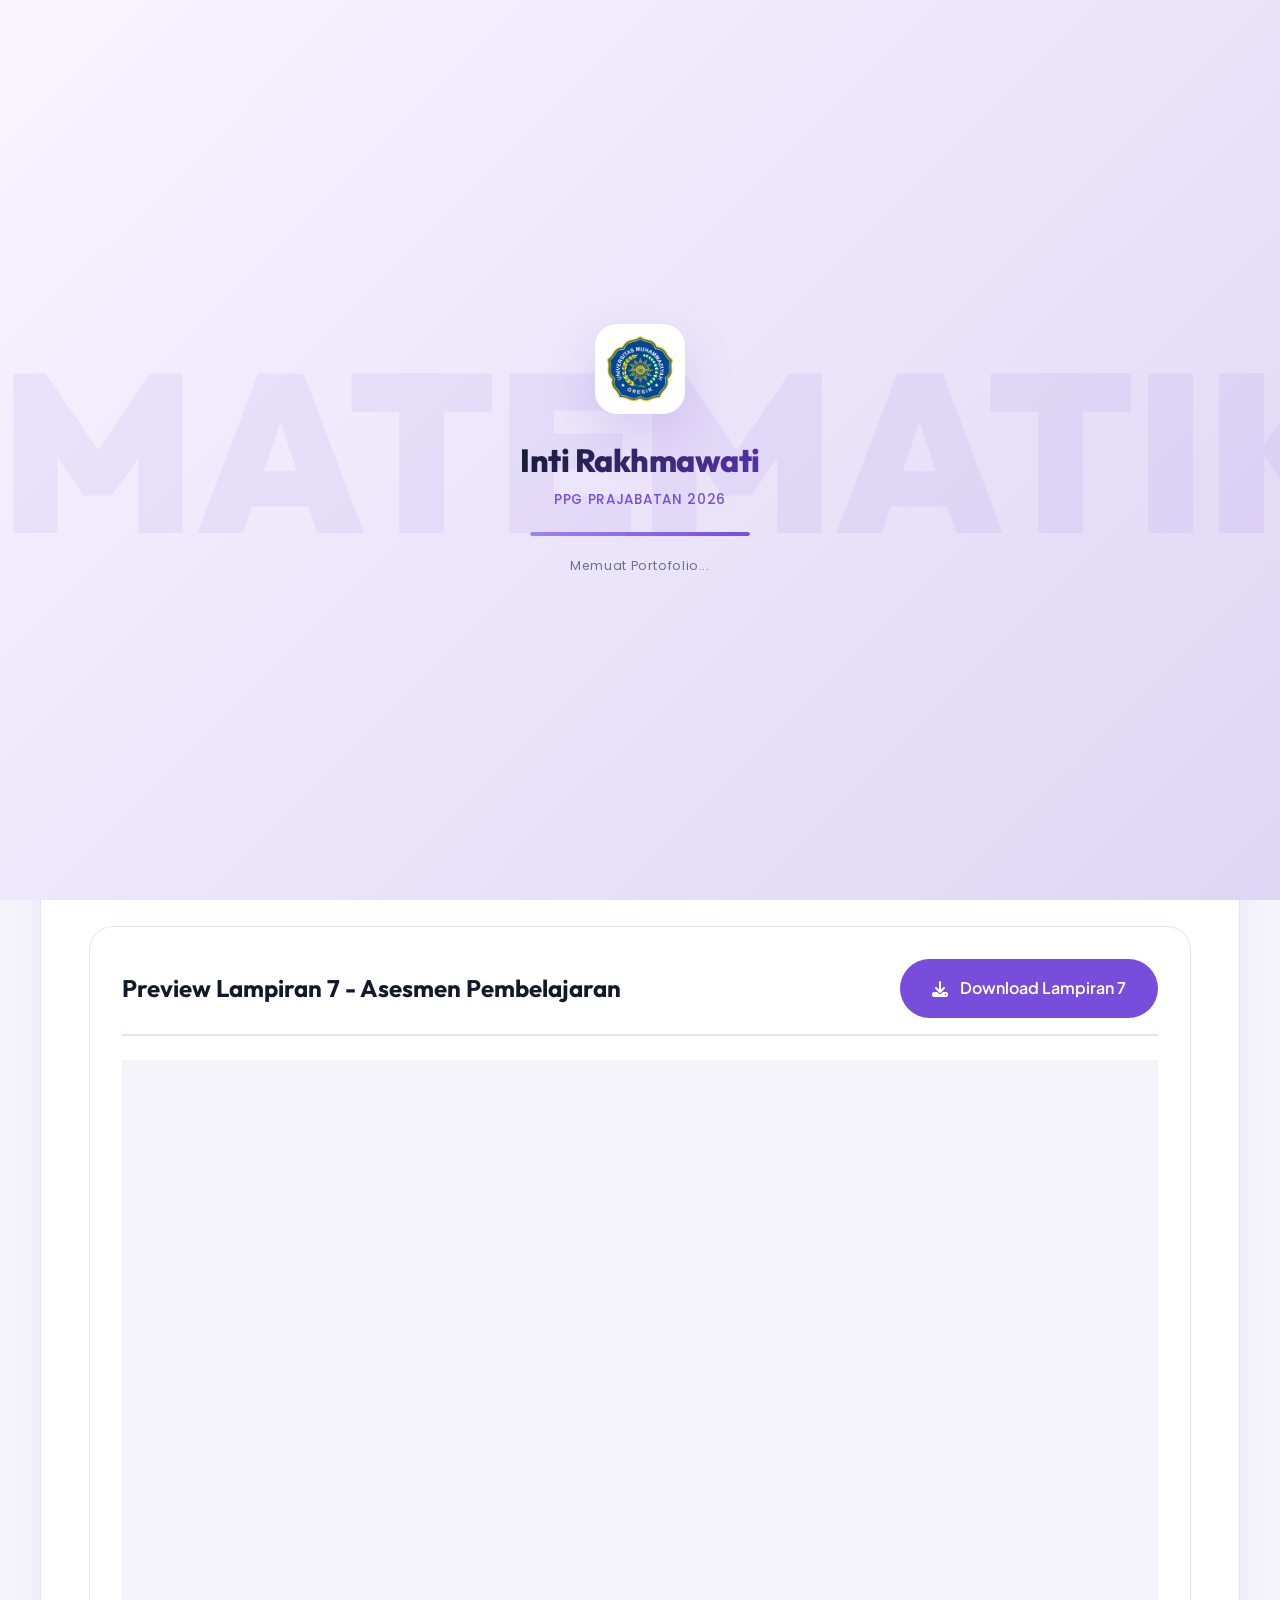
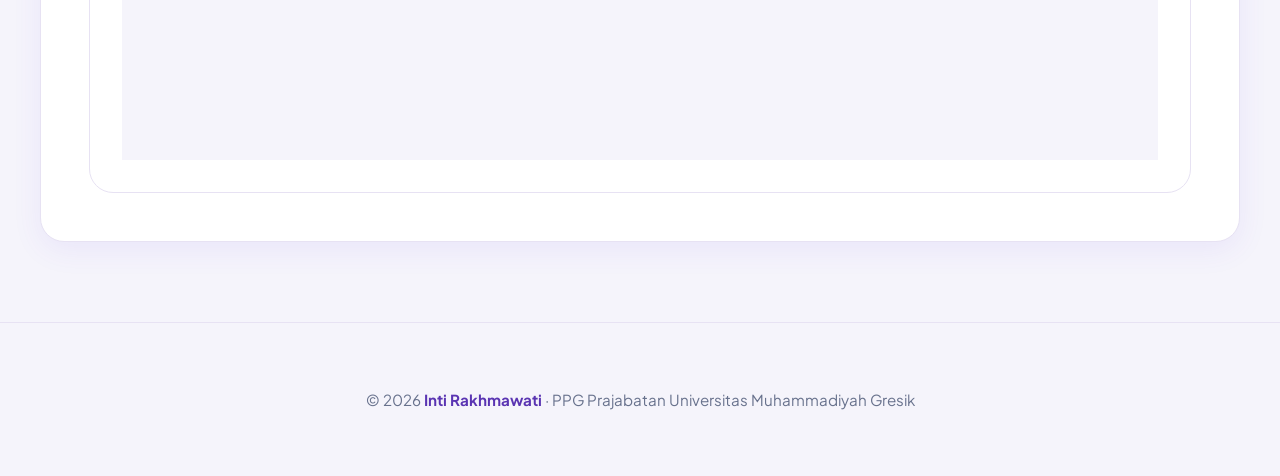
==== commit 05728cc1: "Add files via upload" ====
--- a/penilaian.html
+++ b/penilaian.html
@@ -250,13 +250,13 @@
             <div class="penilaian-preview">
               <div class="preview-header">
                 <h3>Preview Lampiran 7 - Asesmen Pembelajaran</h3>
-                <a href="assets/docs/lampiran_7.pdf" class="btn-download" target="_blank">
+                <a href="assets/docs/Lampiran_7.pdf" class="btn-download" target="_blank">
                   <i class="fas fa-download"></i>
                   Download Lampiran 7
                 </a>
               </div>
               <div class="pdf-container">
-                <iframe src="assets/docs/lampiran_7.pdf" type="application/pdf">
+                <iframe src="assets/docs/Lampiran_8.pdf" type="application/pdf">
                   <p>Browser Anda tidak mendukung preview PDF. <a href="assets/docs/lampiran_7.pdf" target="_blank">Klik di sini untuk mengunduh file</a>.</p>
                 </iframe>
               </div>
